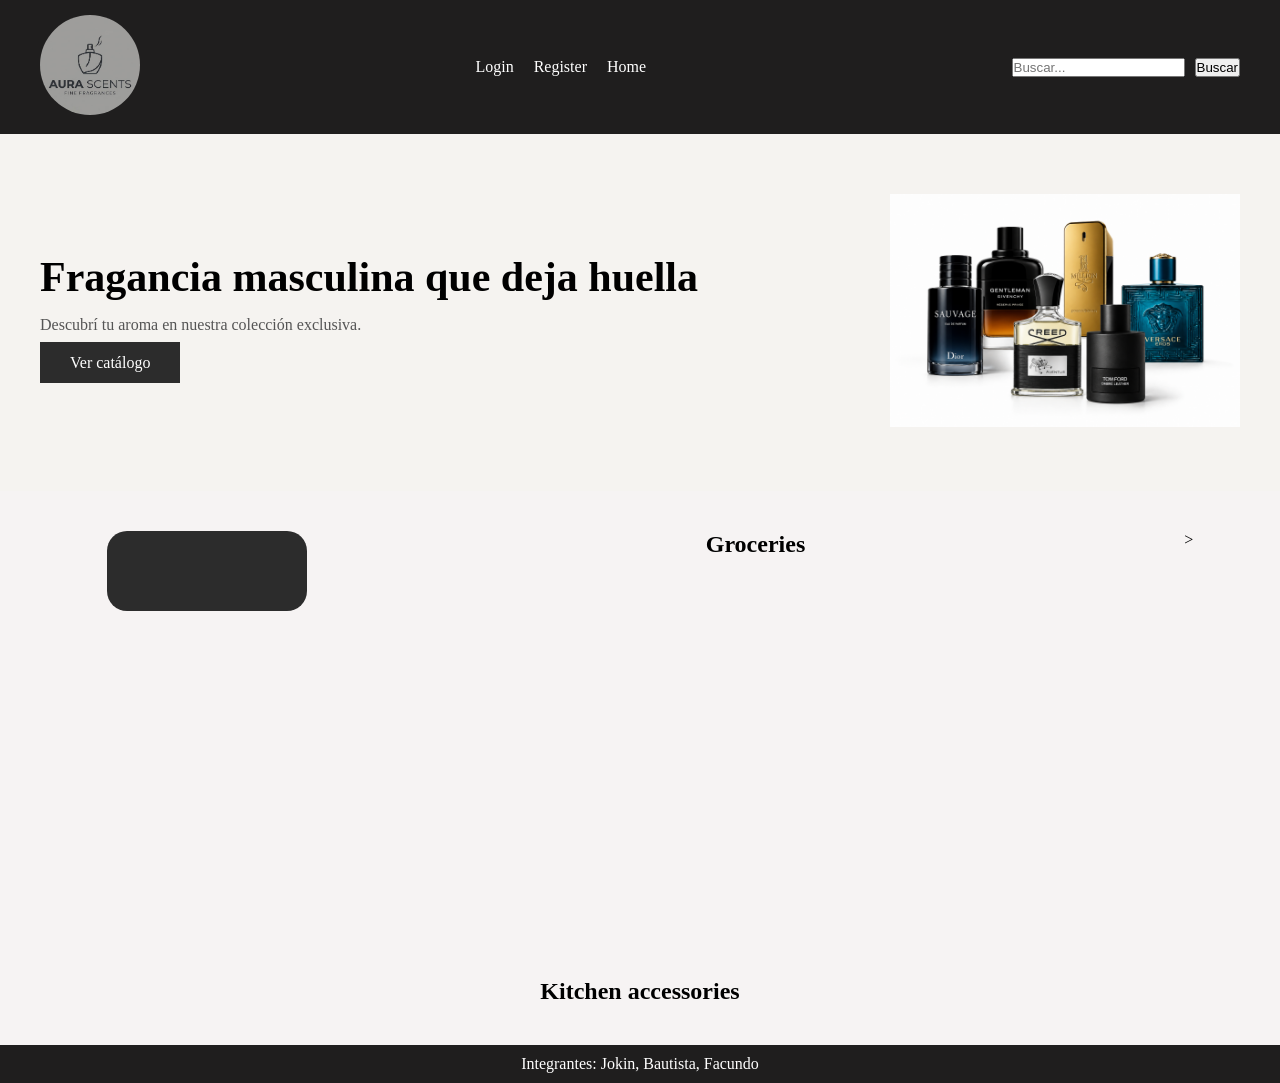
==== index.html @ 4d0bfca5 "Merge branch 'main' of https://github.com/Bautiiperez/Tp-Mentes-Brillantes" ====
<!DOCTYPE html>
<html lang="en">
<head>
    <meta charset="UTF-8">
    <title>Catálogo de Perfumes</title>
    <link rel="stylesheet" href="./css/style.css">
    <meta name="viewport" content="width=device-width, initial-scale=1.0">
</head>


<body>
    

<header>
    
    <a href="./index.html" class="logo">
      <img src="./img/logo.png" alt="logo" class="imgLogo">    
    </a>
        
        
    <nav class="login-register">
      <a class="login" href="./login.html">Login</a> 
      <a class="register" href="./register.html">Register</a>
      <a class="home" href="./index.html">Home</a>
           <p class="saludo"></p>
              <a class="logout" href="#">logout</a>
    </nav>

    <form action="./resultados.html" method="get" class="buscador">  
      <input type="text" name="search" placeholder="Buscar...">
      <button type="submit">Buscar</button>
    </form>
</header>


  <section class="padre">
    <div class="hijotexto">
      <h1>Fragancia masculina que deja huella</h1>
      <p>Descubrí tu aroma en nuestra colección exclusiva.</p>
      <a href="./category.html" class="boton">Ver catálogo</a>
    </div>
    <div class="hero-imagen">
      <img src="./img/deco.png" alt="Perfume destacado">
    </div>
  </section>


<main class="layoutPagina">
  
<aside class="sideNav franja">
    <nav class="categorias">
        <ul>
        </ul>
    </nav>
</aside>


  <section class="columnaTitulo">
    <h2 class="productos-aleatorios">Groceries</h2>
    <section class="productos-random"></section>
  </section>>

      

  <section class="columnaTitulo">
    <h2 class="masvendido">Kitchen accessories</h2>
    <section class="mas-vendidos"></section>
  </section>
     
      </article>
    </section>
  </section>
</main>

<footer>
  <p> Integrantes: Jokin, Bautista, Facundo</p>
</footer>





<script src="./js/categorias.js"></script>
<script src="./js/buscador.js"></script>
<script src="./js/saludo.js"></script>
<script src="./js/logout.js"></script>
<script script src="./js/index.js"></script>
</body>
</html>
---- css/style.css ----
* {
  box-sizing: border-box;
  margin: 0;
  padding: 0;
}

html, body {
  overflow-x: hidden;
  max-width: 100%;
}

ul, ol {
  list-style-type: none;
}

a {
  text-decoration: none;
  color: #ffffff;
}

header {
  background-color: #1f1e1e;
  padding: 15px 40px;
  display: flex;
  justify-content: space-between;
  align-items: center;
}

.buscador {
  display: flex;
  gap: 10px;
  align-items: center;
}

.login-register {
  display: flex;
  justify-content: flex-end;
  align-items: center;
  gap: 20px;
}

.arriba {
  display: flex;
  align-items: center;
}



.logo {
  display: inline-block;
  text-decoration: none;
}

.imgLogo {
  width: 100px;
  height: 100px;
  object-fit: cover;
  border-radius: 50%;
}





.padre {
  display: flex;
  align-items: center;
  justify-content: space-between;
  padding: 60px 40px;
  background-color: #f5f3f0;
  gap: 40px;
}

.hijotexto h1 {
  font-size: 42px;
  margin-bottom: 15px;
}

.hijotexto p {
  font-size: 16px;
  color: #555;
  margin-bottom: 20px;
}

.boton {
  background-color: #2c2c2c;
  color: white;
  padding: 12px 30px;
  text-decoration: none;
}

.hero-imagen img {
  width: 350px;
  height: auto;
}








.franja {
  background-color: #2c2c2c;
  color: white;
  text-align: center;
  padding: 40px 20px;
  margin: 0 20px;
  border-radius: 20px;
}

.franja h2 {
  margin-bottom: 20px;
  font-size: 26px;
}

.sin-resultados {
  text-align: center;
  color: #777;
  margin-top: 20px;
}

.layoutPagina {
  display: flex;
  flex-wrap: wrap;
  margin-top: 40px;
  flex-direction: row;
  justify-content: space-around;
  align-items: flex-start;
  padding: 0 10px;
}

.sideNav {
  width: 200px;
}

.columnaTitulo {
display: flex;
flex-direction: column;
align-items: center;
width: 550px;
}




.productos-random {
  display: flex;
  flex-wrap: wrap;
  gap: 15px;
  justify-content: center;
  width: 100%;
  min-height: 400px;
}


.productos-random article {
  width: 170px;
  min-height: 450px;
  border: 1px solid black;
  border-radius: 8px;
  padding: 10px;
  background-color: #aaa4a4;
  display: flex;
  flex-direction: column;
}




.productos-random img {
  width: 100%;
  height: 180px;
  object-fit: contain;
  border-radius: 4px;
}

.productos-random h2{ 
    margin-bottom: 10px;
}



.ver-detalle {
  display: flex;
  justify-content: center;
  margin-top: auto;
  padding: 8px 16px;
  background-color: #2b2b2b;
  color: #fff;
  font-weight: bold;
  text-decoration: none;
  border-radius: 8px;
}






.productos-aleatorios {
  text-align: center;
  margin-bottom: 20px;
  font-size: 24px;
  font-weight: bold;
}

body{ 
  background-color: #f6f3f3; }


.mas-vendidos {
display: flex;
flex-wrap: wrap;
gap: 15px;
justify-content: center;
width: 100%;
}

.mas-vendidos article {
  width: 170px;
  min-height: 450px;
  border: 1px solid black;
  border-radius: 8px;
  padding: 10px;
  background-color: #aaa4a4;
  display: flex;
  flex-direction: column;
}


.mas-vendidos img {
  width: 100%;
  height: 180px;
  object-fit: contain;
  border-radius: 4px;
}

.mas-vendidos h2{ 
    margin-bottom: 10px;
}

.masvendido{
  text-align: center;
  margin-bottom: 20px;
  font-size: 24px;
  font-weight: bold;
  
}

.precio{
  font-weight: bold;
  color: #000;
  margin-top: 10px;
}








footer {
  background-color: #1f1e1e;
  padding: 10px;
  text-align: center;
  margin-top: 20px;
color: #fff;
}

.form-page {
  display: flex;
  flex-direction: row;
  justify-content: center;
  align-items: center;
  min-height: 100vh;
}

.linkOscuro {
  color: #000;
}

.detalle-producto {
  display: flex;
  align-items: center;
  justify-content: space-between;
  gap: 40px;
}

.detalle-producto img {
  width: 410px; 
  height: auto;
}

.info-producto {
  max-width: 700px;
}

.info-producto p {
  margin-bottom: 20px;
}

.tags {
  display: flex;
  gap: 10px;
}

.tags li {
  background-color: rgb(103, 97, 97);
  padding: 5px 10px;
  border-radius: 5px;
}

.reviews {
  margin-top: 30px;
  padding: 20px;
}


.review {
  border: 1px solid #ccc;
  border-radius: 5px;
  padding: 20px;
  margin-bottom: 20px;
  background-color: #f9f9f9;
}

.logout {
    display: none;
}

.saludo{
  color: #fff;
  font-weight: bold;
  margin-right: 10px;
}

/*Media queries para celular*/
@media (max-width: 768px) {
  .layoutPagina{
    flex-direction: column;
  }

  header {
    flex-direction: column; 
  }

  .padre {
    flex-direction: column;
    }

  .detalle-producto {
    flex-direction: column;
  }

  .detalle-producto img {
    width: 100%; 
    max-width: 350px; 
  }
  
  .info-producto {
    max-width: 100%;
  }
  .layoutPagina,
  .columnaTitulo,
  .productos-random {
  min-width: 0;
  }

  .franja {
  width: 100%;
  min-width: 0;
  }

  .columnaTitulo {
    width: 100%;
  }
}
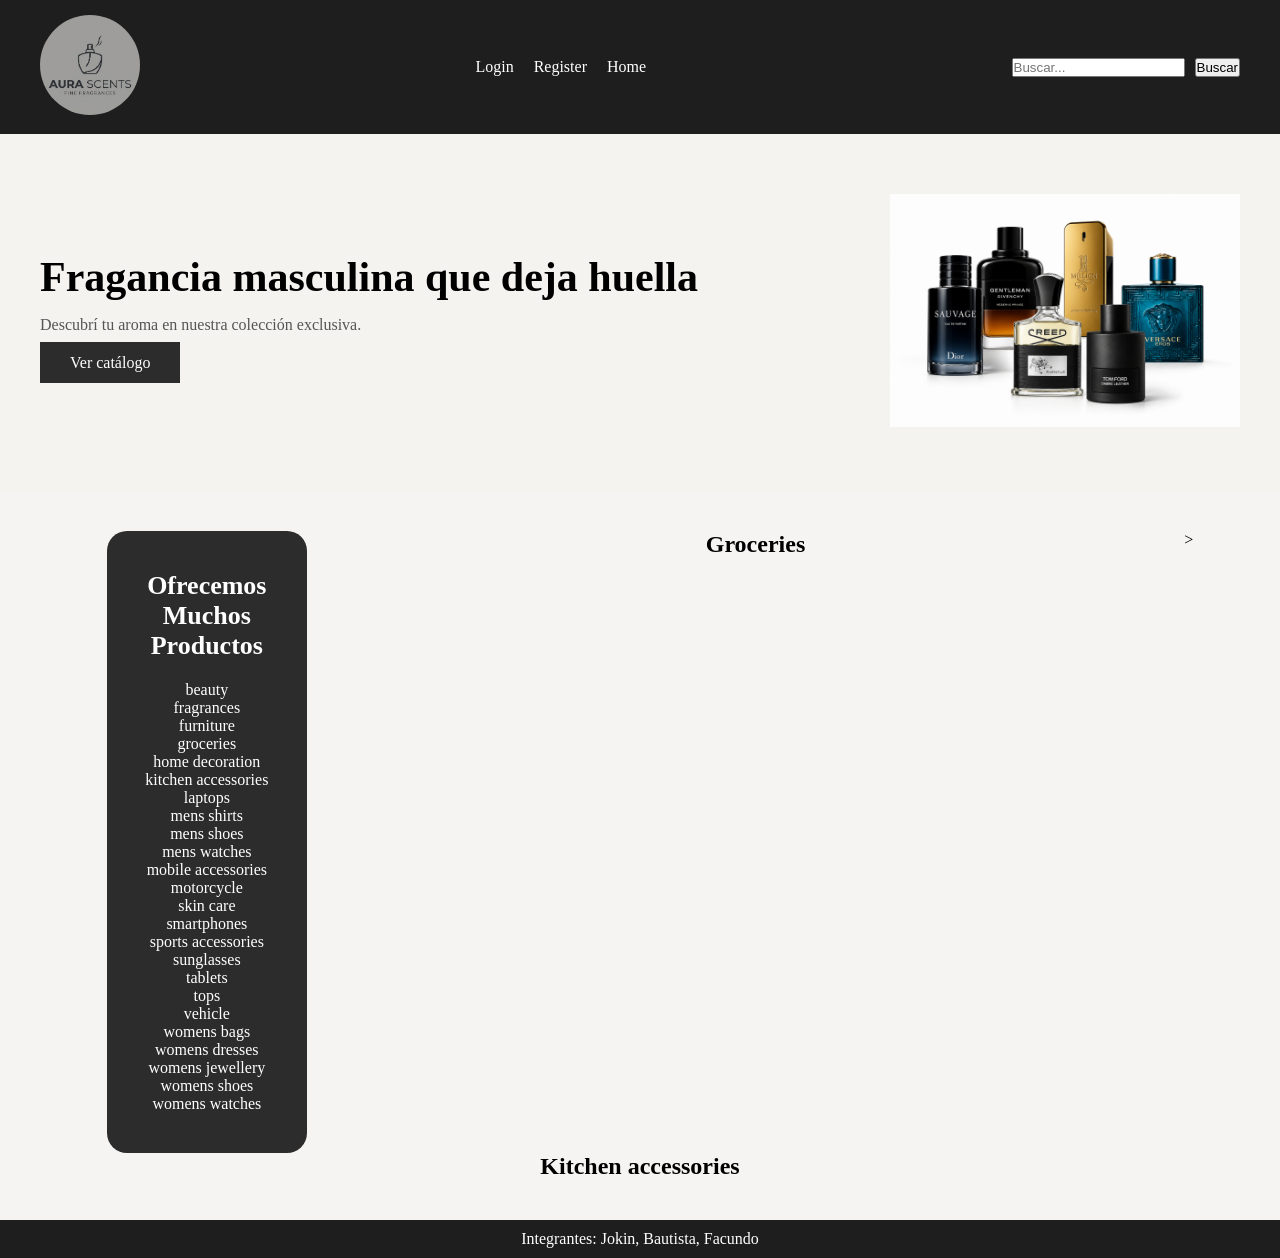
==== commit 91cbb22f: "punto 6 hecho pero falta consular con lucas unas cosas" ====
--- a/index.html
+++ b/index.html
@@ -37,7 +37,7 @@
     <div class="hijotexto">
       <h1>Fragancia masculina que deja huella</h1>
       <p>Descubrí tu aroma en nuestra colección exclusiva.</p>
-      <a href="./category.html" class="boton">Ver catálogo</a>
+      <a href="./category.html?categoria=fragrances" class="boton">Ver catálogo</a>
     </div>
     <div class="hero-imagen">
       <img src="./img/deco.png" alt="Perfume destacado">
@@ -46,14 +46,37 @@
 
 
 <main class="layoutPagina">
-  
-<aside class="sideNav franja">
+  <aside class="sideNav franja">
+    <h2>Ofrecemos Muchos Productos</h2>
     <nav class="categorias">
-        <ul>
-        </ul>
+         <ul>
+      <li><a href="./category.html?categoria=beauty">beauty</a></li>
+      <li><a href="./category.html?categoria=fragrances">fragrances</a></li>
+      <li><a href="./category.html?categoria=furniture">furniture</a></li>
+      <li><a href="./category.html?categoria=groceries">groceries</a></li>
+      <li><a href="./category.html?categoria=home-decoration">home decoration</a></li>
+      <li><a href="./category.html?categoria=kitchen-accessories">kitchen accessories</a></li>
+      <li><a href="./category.html?categoria=laptops">laptops</a></li>
+      <li><a href="./category.html?categoria=mens-shirts">mens shirts</a></li>
+      <li><a href="./category.html?categoria=mens-shoes">mens shoes</a></li>
+      <li><a href="./category.html?categoria=mens-watches">mens watches</a></li>
+      <li><a href="./category.html?categoria=mobile-accessories">mobile accessories</a></li>
+      <li><a href="./category.html?categoria=motorcycle">motorcycle</a></li>
+      <li><a href="./category.html?categoria=skin-care">skin care</a></li>
+      <li><a href="./category.html?categoria=smartphones">smartphones</a></li>
+      <li><a href="./category.html?categoria=sports-accessories">sports accessories</a></li>
+      <li><a href="./category.html?categoria=sunglasses">sunglasses</a></li>
+      <li><a href="./category.html?categoria=tablets">tablets</a></li>
+      <li><a href="./category.html?categoria=tops">tops</a></li>
+      <li><a href="./category.html?categoria=vehicle">vehicle</a></li>
+      <li><a href="./category.html?categoria=womens-bags">womens bags</a></li>
+      <li><a href="./category.html?categoria=womens-dresses">womens dresses</a></li>
+      <li><a href="./category.html?categoria=womens-jewellery">womens jewellery</a></li>
+      <li><a href="./category.html?categoria=womens-shoes">womens shoes</a></li>
+      <li><a href="./category.html?categoria=womens-watches">womens watches</a></li>
+    </ul>
     </nav>
-</aside>
-
+  </aside>
 
   <section class="columnaTitulo">
     <h2 class="productos-aleatorios">Groceries</h2>
@@ -80,8 +103,8 @@
 
 
 
-<script src="./js/categorias.js"></script>
-<script src="./js/buscador.js"></script>
+
+
 <script src="./js/saludo.js"></script>
 <script src="./js/logout.js"></script>
 <script script src="./js/index.js"></script>
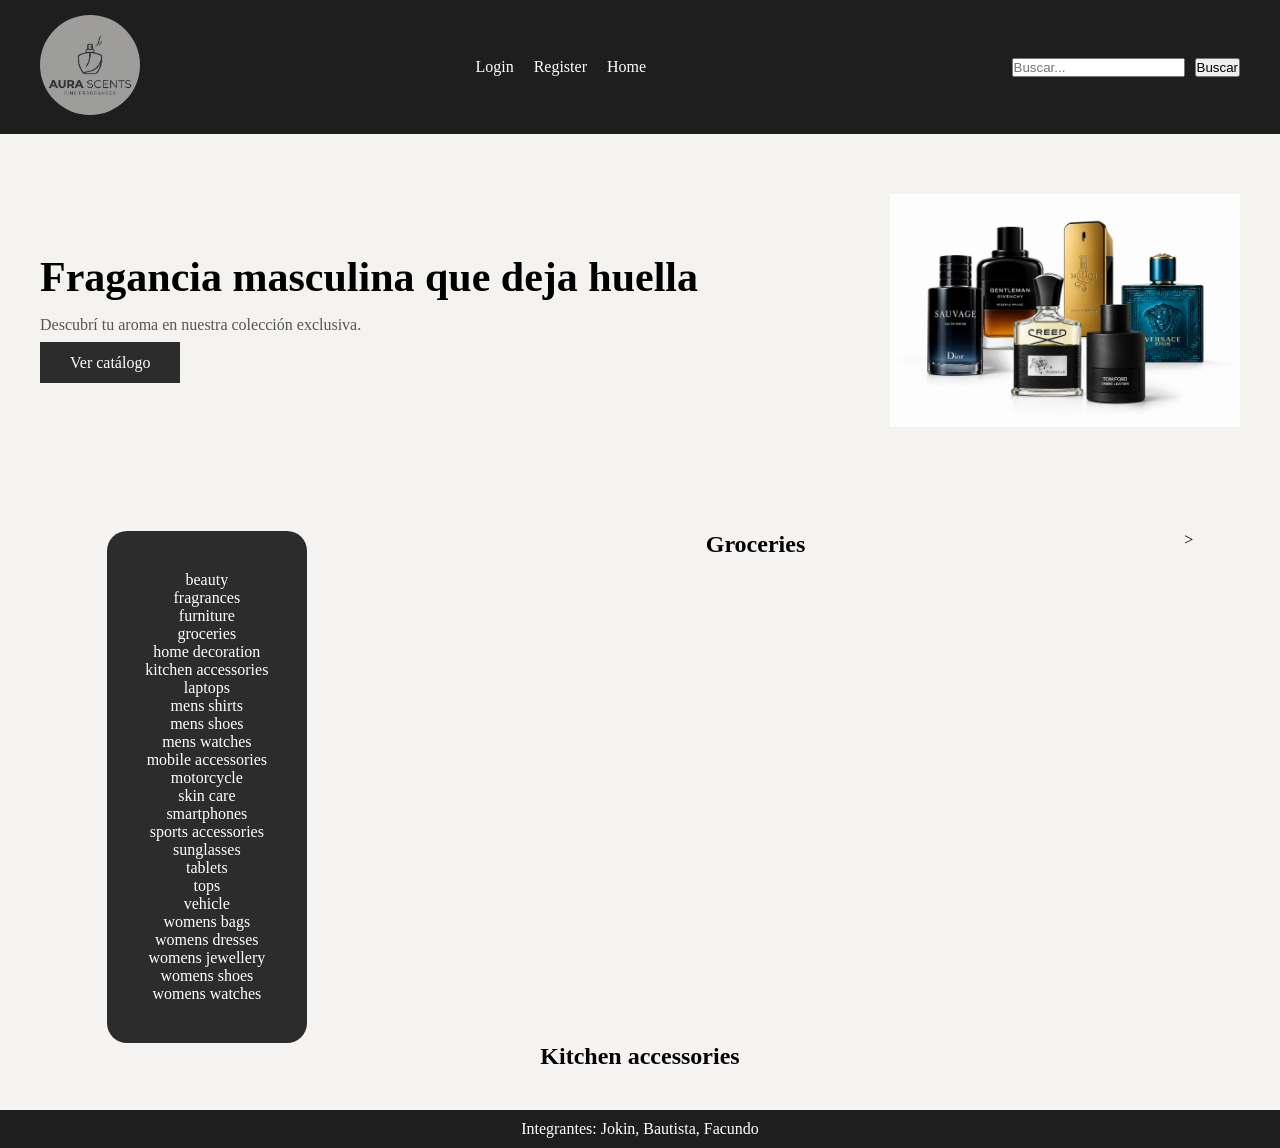
==== commit 97b8c41c: "punto 6 hecho pero consuoar con luacs igual" ====
--- a/index.html
+++ b/index.html
@@ -46,10 +46,10 @@
 
 
 <main class="layoutPagina">
-  <aside class="sideNav franja">
-    <h2>Ofrecemos Muchos Productos</h2>
+  
+<aside class="sideNav franja">
     <nav class="categorias">
-         <ul>
+        <ul>
       <li><a href="./category.html?categoria=beauty">beauty</a></li>
       <li><a href="./category.html?categoria=fragrances">fragrances</a></li>
       <li><a href="./category.html?categoria=furniture">furniture</a></li>
@@ -76,7 +76,8 @@
       <li><a href="./category.html?categoria=womens-watches">womens watches</a></li>
     </ul>
     </nav>
-  </aside>
+</aside>
+
 
   <section class="columnaTitulo">
     <h2 class="productos-aleatorios">Groceries</h2>
@@ -103,10 +104,10 @@
 
 
 
-
-
+<script src="./js/category.js"></script>
+<script src="./js/buscador.js"></script>
 <script src="./js/saludo.js"></script>
 <script src="./js/logout.js"></script>
-<script script src="./js/index.js"></script>
+<script src="./js/index.js"></script>
 </body>
 </html>
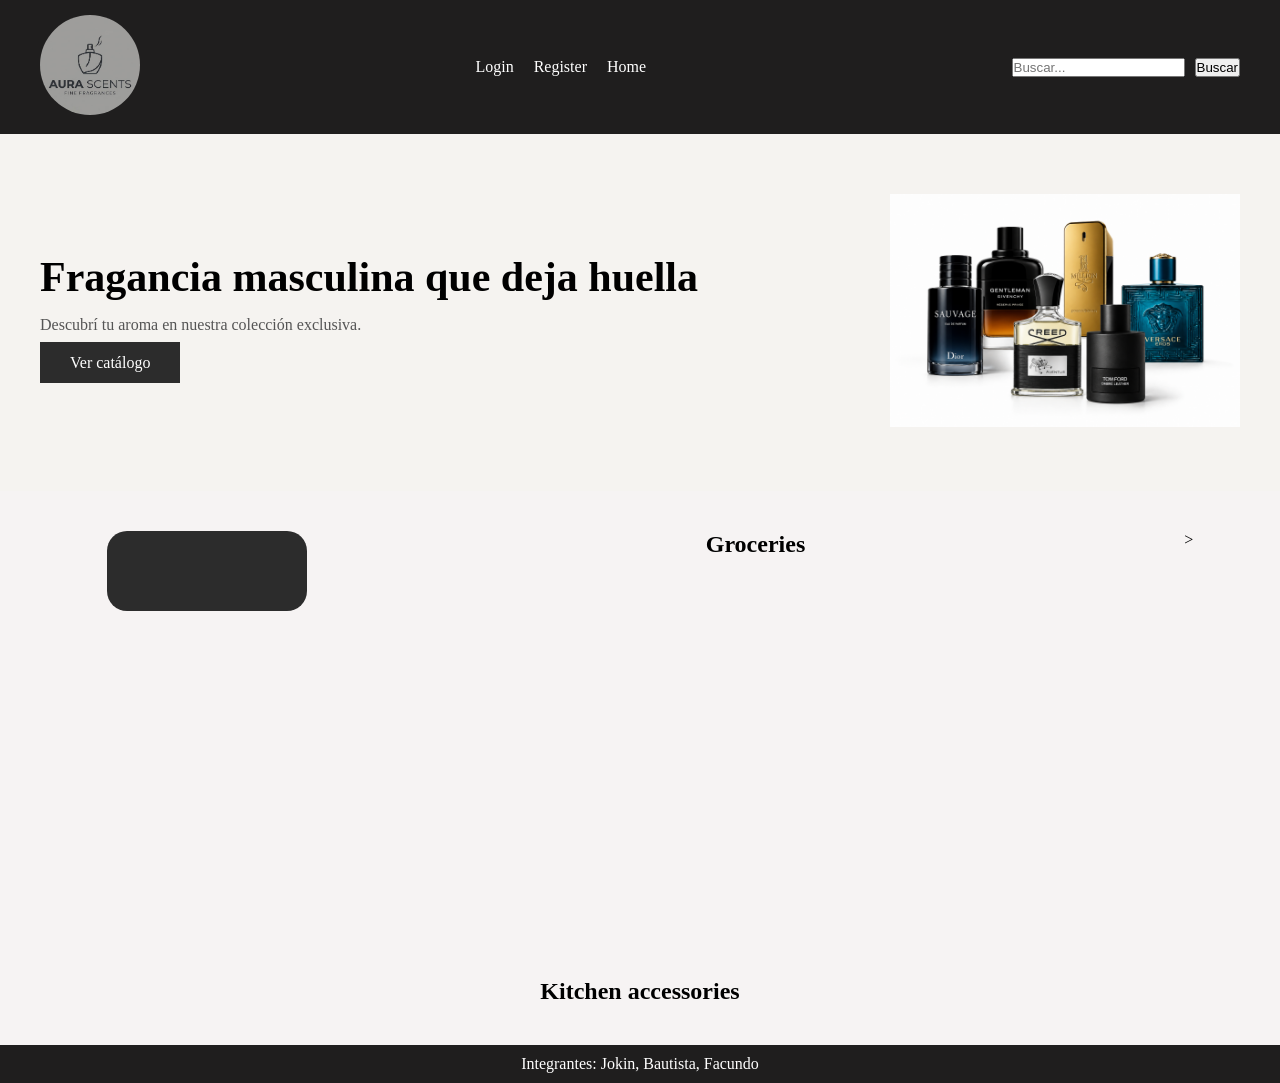
==== commit 1d6dc4a2: "Cambie el nombre de results.html y cambie los form de cada .html" ====
--- a/index.html
+++ b/index.html
@@ -26,7 +26,7 @@
               <a class="logout" href="#">logout</a>
     </nav>
 
-    <form action="./resultados.html" method="get" class="buscador">  
+<form action="./search-results.html" method="get" class="buscador">
       <input type="text" name="search" placeholder="Buscar...">
       <button type="submit">Buscar</button>
     </form>
@@ -37,7 +37,7 @@
     <div class="hijotexto">
       <h1>Fragancia masculina que deja huella</h1>
       <p>Descubrí tu aroma en nuestra colección exclusiva.</p>
-      <a href="./category.html?categoria=fragrances" class="boton">Ver catálogo</a>
+      <a href="./category.html" class="boton">Ver catálogo</a>
     </div>
     <div class="hero-imagen">
       <img src="./img/deco.png" alt="Perfume destacado">
@@ -50,31 +50,7 @@
 <aside class="sideNav franja">
     <nav class="categorias">
         <ul>
-      <li><a href="./category.html?categoria=beauty">beauty</a></li>
-      <li><a href="./category.html?categoria=fragrances">fragrances</a></li>
-      <li><a href="./category.html?categoria=furniture">furniture</a></li>
-      <li><a href="./category.html?categoria=groceries">groceries</a></li>
-      <li><a href="./category.html?categoria=home-decoration">home decoration</a></li>
-      <li><a href="./category.html?categoria=kitchen-accessories">kitchen accessories</a></li>
-      <li><a href="./category.html?categoria=laptops">laptops</a></li>
-      <li><a href="./category.html?categoria=mens-shirts">mens shirts</a></li>
-      <li><a href="./category.html?categoria=mens-shoes">mens shoes</a></li>
-      <li><a href="./category.html?categoria=mens-watches">mens watches</a></li>
-      <li><a href="./category.html?categoria=mobile-accessories">mobile accessories</a></li>
-      <li><a href="./category.html?categoria=motorcycle">motorcycle</a></li>
-      <li><a href="./category.html?categoria=skin-care">skin care</a></li>
-      <li><a href="./category.html?categoria=smartphones">smartphones</a></li>
-      <li><a href="./category.html?categoria=sports-accessories">sports accessories</a></li>
-      <li><a href="./category.html?categoria=sunglasses">sunglasses</a></li>
-      <li><a href="./category.html?categoria=tablets">tablets</a></li>
-      <li><a href="./category.html?categoria=tops">tops</a></li>
-      <li><a href="./category.html?categoria=vehicle">vehicle</a></li>
-      <li><a href="./category.html?categoria=womens-bags">womens bags</a></li>
-      <li><a href="./category.html?categoria=womens-dresses">womens dresses</a></li>
-      <li><a href="./category.html?categoria=womens-jewellery">womens jewellery</a></li>
-      <li><a href="./category.html?categoria=womens-shoes">womens shoes</a></li>
-      <li><a href="./category.html?categoria=womens-watches">womens watches</a></li>
-    </ul>
+        </ul>
     </nav>
 </aside>
 
@@ -104,10 +80,10 @@
 
 
 
-<script src="./js/category.js"></script>
+<script src="./js/categorias.js"></script>
 <script src="./js/buscador.js"></script>
 <script src="./js/saludo.js"></script>
 <script src="./js/logout.js"></script>
-<script src="./js/index.js"></script>
+<script script src="./js/index.js"></script>
 </body>
 </html>
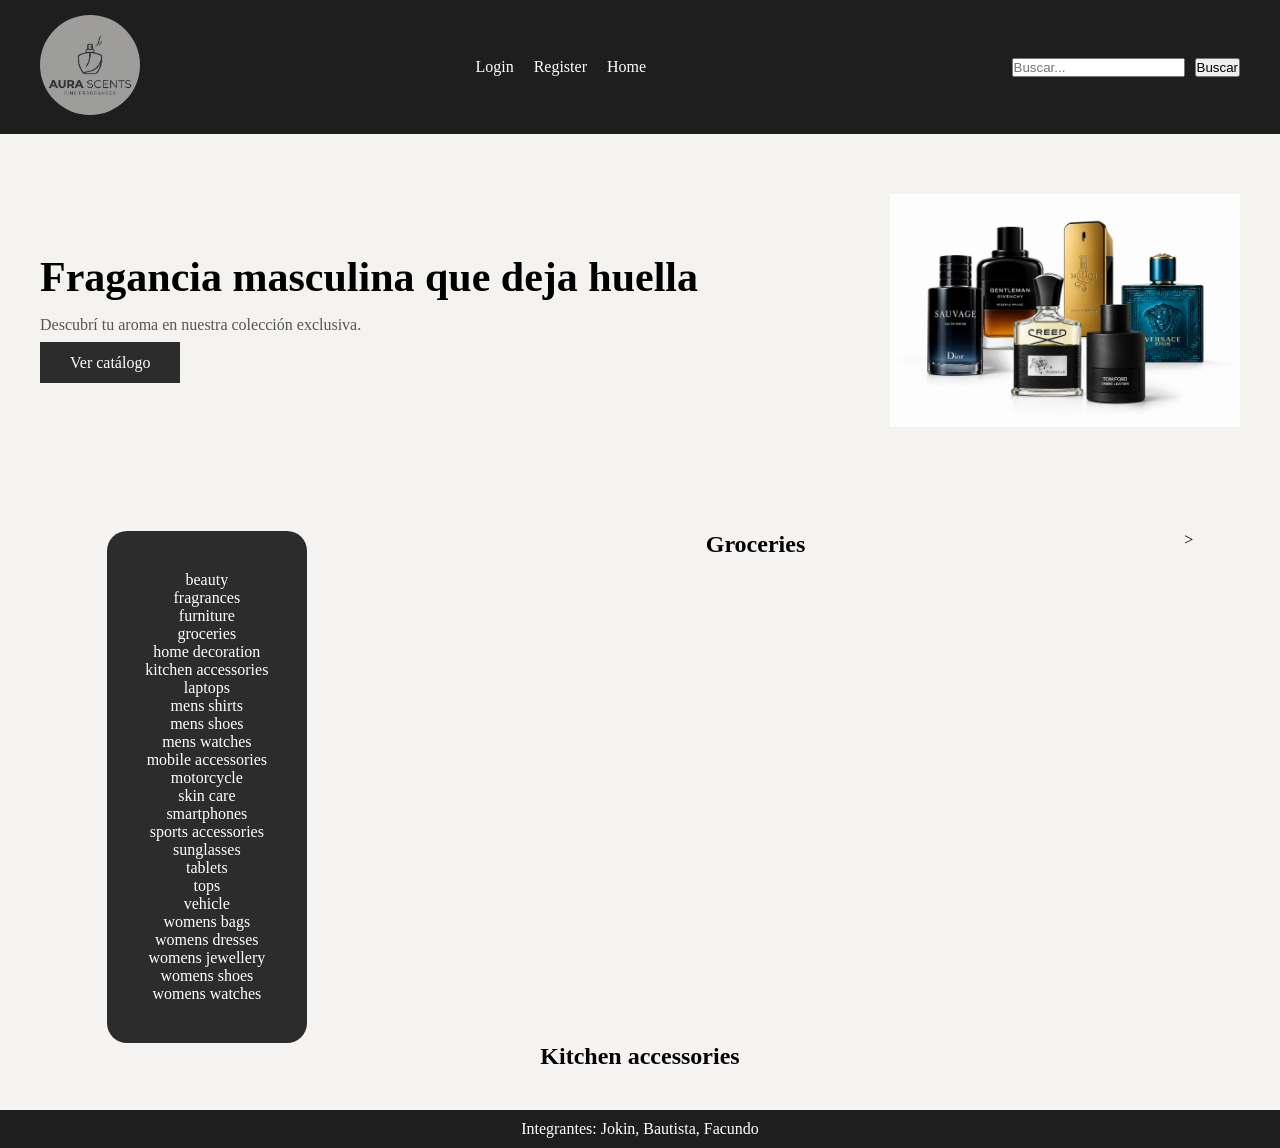
==== commit 9b91a67f: "Merge branch 'main' of https://github.com/Bautiiperez/Tp-Mentes-Brillantes" ====
--- a/index.html
+++ b/index.html
@@ -37,7 +37,7 @@
     <div class="hijotexto">
       <h1>Fragancia masculina que deja huella</h1>
       <p>Descubrí tu aroma en nuestra colección exclusiva.</p>
-      <a href="./category.html" class="boton">Ver catálogo</a>
+      <a href="./category.html?categoria=fragrances" class="boton">Ver catálogo</a>
     </div>
     <div class="hero-imagen">
       <img src="./img/deco.png" alt="Perfume destacado">
@@ -50,7 +50,31 @@
 <aside class="sideNav franja">
     <nav class="categorias">
         <ul>
-        </ul>
+      <li><a href="./category.html?categoria=beauty">beauty</a></li>
+      <li><a href="./category.html?categoria=fragrances">fragrances</a></li>
+      <li><a href="./category.html?categoria=furniture">furniture</a></li>
+      <li><a href="./category.html?categoria=groceries">groceries</a></li>
+      <li><a href="./category.html?categoria=home-decoration">home decoration</a></li>
+      <li><a href="./category.html?categoria=kitchen-accessories">kitchen accessories</a></li>
+      <li><a href="./category.html?categoria=laptops">laptops</a></li>
+      <li><a href="./category.html?categoria=mens-shirts">mens shirts</a></li>
+      <li><a href="./category.html?categoria=mens-shoes">mens shoes</a></li>
+      <li><a href="./category.html?categoria=mens-watches">mens watches</a></li>
+      <li><a href="./category.html?categoria=mobile-accessories">mobile accessories</a></li>
+      <li><a href="./category.html?categoria=motorcycle">motorcycle</a></li>
+      <li><a href="./category.html?categoria=skin-care">skin care</a></li>
+      <li><a href="./category.html?categoria=smartphones">smartphones</a></li>
+      <li><a href="./category.html?categoria=sports-accessories">sports accessories</a></li>
+      <li><a href="./category.html?categoria=sunglasses">sunglasses</a></li>
+      <li><a href="./category.html?categoria=tablets">tablets</a></li>
+      <li><a href="./category.html?categoria=tops">tops</a></li>
+      <li><a href="./category.html?categoria=vehicle">vehicle</a></li>
+      <li><a href="./category.html?categoria=womens-bags">womens bags</a></li>
+      <li><a href="./category.html?categoria=womens-dresses">womens dresses</a></li>
+      <li><a href="./category.html?categoria=womens-jewellery">womens jewellery</a></li>
+      <li><a href="./category.html?categoria=womens-shoes">womens shoes</a></li>
+      <li><a href="./category.html?categoria=womens-watches">womens watches</a></li>
+    </ul>
     </nav>
 </aside>
 
@@ -80,10 +104,10 @@
 
 
 
-<script src="./js/categorias.js"></script>
+<script src="./js/category.js"></script>
 <script src="./js/buscador.js"></script>
 <script src="./js/saludo.js"></script>
 <script src="./js/logout.js"></script>
-<script script src="./js/index.js"></script>
+<script src="./js/index.js"></script>
 </body>
 </html>
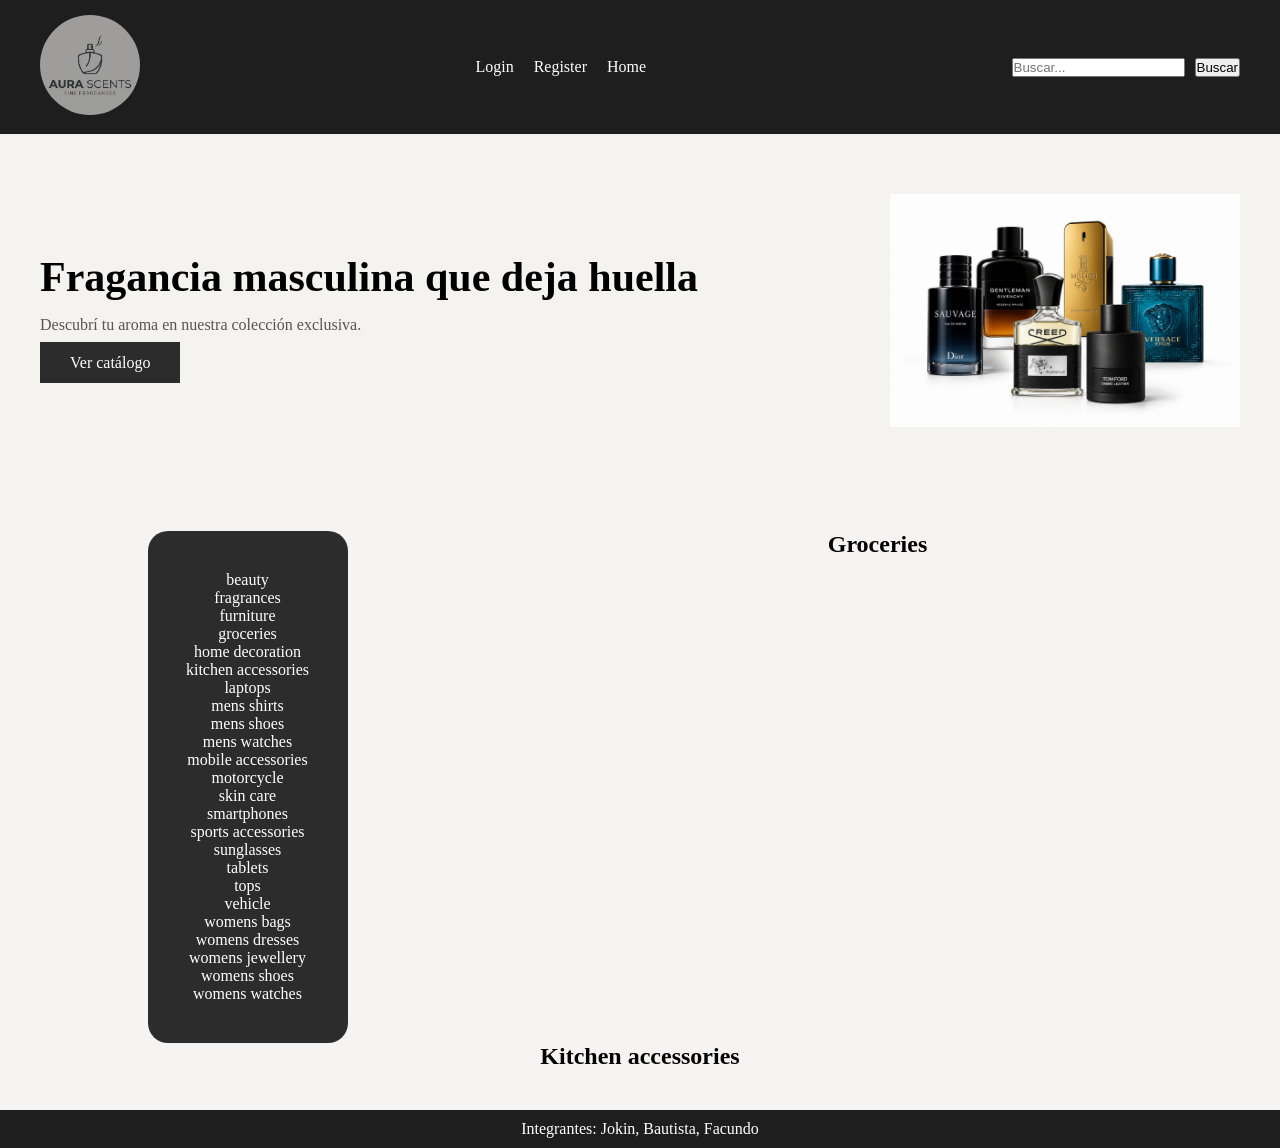
==== commit dd3d208a: "Corregi unas cosas" ====
--- a/index.html
+++ b/index.html
@@ -82,7 +82,7 @@
   <section class="columnaTitulo">
     <h2 class="productos-aleatorios">Groceries</h2>
     <section class="productos-random"></section>
-  </section>>
+  </section>
 
       
 
@@ -91,9 +91,6 @@
     <section class="mas-vendidos"></section>
   </section>
      
-      </article>
-    </section>
-  </section>
 </main>
 
 <footer>
@@ -104,10 +101,9 @@
 
 
 
-<script src="./js/category.js"></script>
-<script src="./js/buscador.js"></script>
 <script src="./js/saludo.js"></script>
 <script src="./js/logout.js"></script>
+<script src="./js/buscador.js"></script>
 <script src="./js/index.js"></script>
 </body>
 </html>
